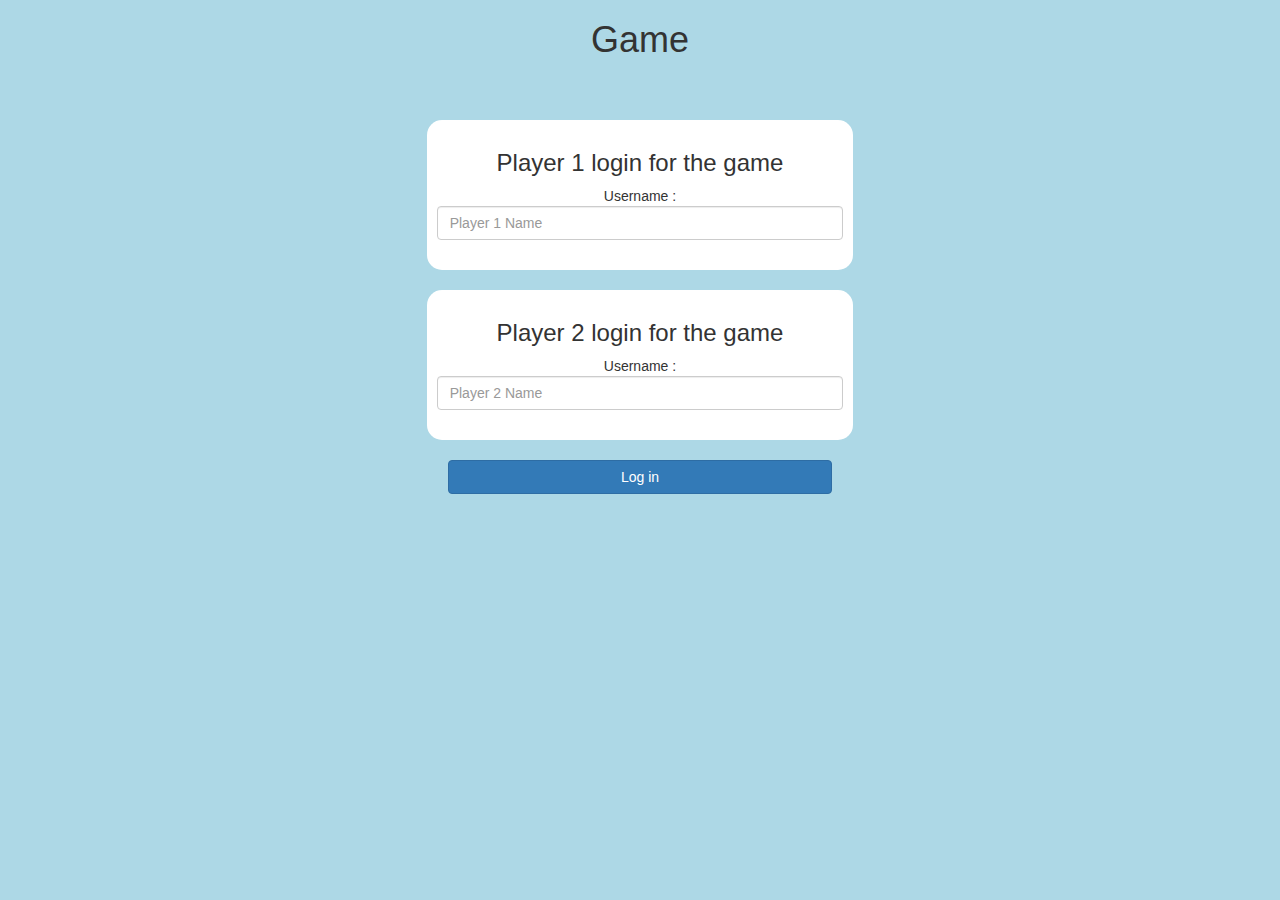
==== index.html @ 20116569 "Add files via upload" ====
<!DOCTYPE html>
<html>
<head>
	<title>The Math Quiz Game</title>

<meta name="viewport" content="width=device-width, initial-scale=1">
<link rel="stylesheet" href="https://maxcdn.bootstrapcdn.com/bootstrap/3.4.0/css/bootstrap.min.css">
<script src="https://ajax.googleapis.com/ajax/libs/jquery/3.4.1/jquery.min.js"></script>
<script src="https://maxcdn.bootstrapcdn.com/bootstrap/3.4.0/js/bootstrap.min.js"></script>

<link rel="stylesheet" type="text/css" href="style.css">

<script src="main.js"></script>
</head>
<body>
<center>

	<h1>Game</h1>

    <h4 id="player1_name"></h4> <span id="player1_score"></span>
	<br>

	<h4 id="player2_name"></h4> <span id="player2_score"></span>
    
	<div class="col-lg-4 col-sm-8 col-xs-11 login_div1">
		<h3>Player 1 login for the game</h3>
		<lable>Username :</lable>
		<input text="text" id="player1_name_input" class="form-control" placeholder="Player 1 Name">
		<br>
	</div>
	<br>

	<div class="col-lg-4 col-sm-8 col-xs-11 login_div2">
		<h3>Player 2 login for the game</h3>
		<lable>Username :</lable>
		<input text="text" id="player2_name_input" class="form-control" placeholder="Player 2 Name">
		<br>
	</div>
	<br>

	<button style="width:30%" class="btn btn-primary" onclick="addUser()">Log in</button>
</center>
</body>
</html>
---- style.css ----
body
{
	background: lightblue;
}

	.login_div1 , .login_div2
	{
		background: white;
		padding: 10px;
		float: none;
		border-radius: 15px;
	}


#player1_name , #player2_name
{
	display: inline-block;
	margin-left: 20px;
}
#word
{
	width: 60%;
}
#word_display
{
	letter-spacing: 5px;
}
#output
{
background: white;
border-radius: 10px;
border-top: 10px solid #AA4465;
padding: 10px;
float: none;
text-align: left;
}
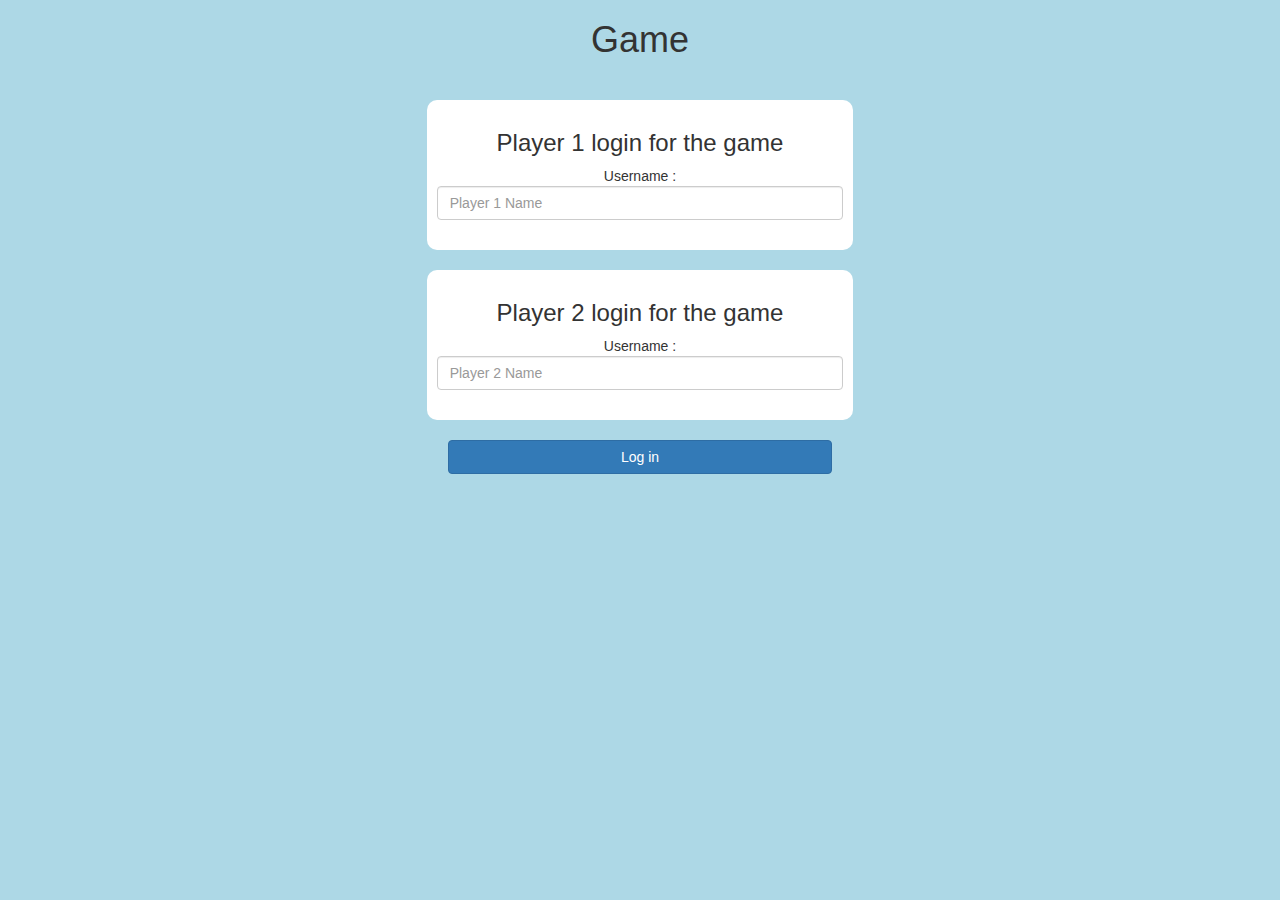
==== commit cc3cbe01: "Add files via upload" ====
--- a/index.html
+++ b/index.html
@@ -17,10 +17,10 @@
 
 	<h1>Game</h1>
 
-    <h4 id="player1_name"></h4> <span id="player1_score"></span>
+    <h4 id="number1_name"></h4> <span id="number1_score"></span>
 	<br>
 
-	<h4 id="player2_name"></h4> <span id="player2_score"></span>
+	<h4 id="number2_name"></h4> <span id="number2_score"></span>
     
 	<div class="col-lg-4 col-sm-8 col-xs-11 login_div1">
 		<h3>Player 1 login for the game</h3>
--- a/style.css
+++ b/style.css
@@ -8,20 +8,28 @@
 		background: white;
 		padding: 10px;
 		float: none;
-		border-radius: 15px;
+		border-radius: 10px;
 	}
 
 
 #player1_name , #player2_name
 {
 	display: inline-block;
-	margin-left: 20px;
+	margin-left: 10px;
 }
-#word
+#number1
 {
 	width: 60%;
 }
-#word_display
+#number2
+{
+	width: 60%;
+}
+#number1_display
+{
+	letter-spacing: 5px;
+}
+#number2_display
 {
 	letter-spacing: 5px;
 }
